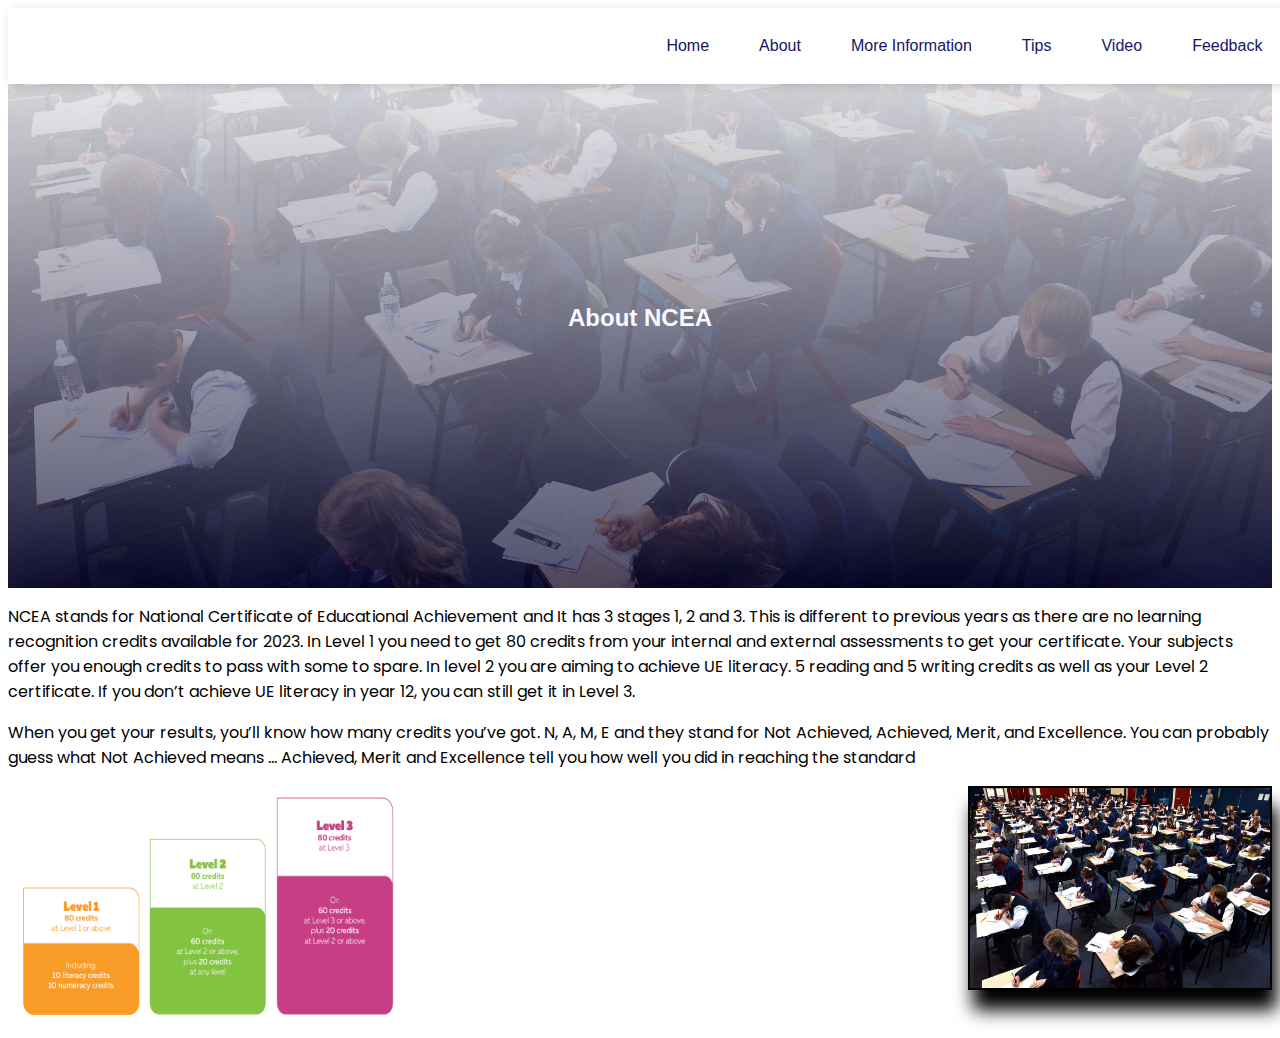
==== about.html @ 82cd00ea "Add files via upload" ====
<!DOCTYPE html>
<html lang="en">
<head>
    <meta charset="UTF-8">
    <meta http-equiv="X-UA-Compatible" content="IE=edge">
    <meta name="viewport" content="width=device-width, initial-scale=1.0">
    <title>About</title>

    <link rel="stylesheet" href="style.css">
    <link rel="preconnect" href="https://fonts.googleapis.com">
<link rel="preconnect" href="https://fonts.gstatic.com" crossorigin>
<link href="https://fonts.googleapis.com/css2?family=Open+Sans&family=Poppins:ital,wght@0,200;0,300;1,200&display=swap" rel="stylesheet">

</head>

<body>
    <nav>
        <img src="NCEA logo.png" alt="">
         <div class="navigation">
        <ul>
            <li><a href="index.html">Home</a></li>
            <li><a href="#">About</a></li>
            <li><a href="more info.html">More Information</a></li>
            <li><a href="tips.html">Tips</a></li>
            <li><a href="video.html">Video</a></li>
            <li><a href="database.html">Feedback</a></li>
           
        </ul>
         </div>
    </nav>
     
    <!--About-->
    <section id="About-home">
    <h2>About NCEA</h2>
    </section>
    

        <p>NCEA stands for National Certificate of Educational Achievement and It has 3 stages 1, 2 and 3. This is different to previous years as there are no learning recognition credits available for 2023.
            In Level 1 you need to get 80 credits from your internal and external assessments to get your certificate.
            Your subjects offer you enough credits to pass with some to spare. In level 2 you are aiming to achieve UE literacy. 5 reading and 5 writing credits as well as your Level 2 certificate. If you don’t achieve UE literacy in year 12, you can still get it in Level 3.</p>
            <p>When you get your results, you’ll know how many credits you’ve got. N, A, M, E and they stand for Not Achieved, Achieved, Merit, and Excellence.  You can probably guess what Not Achieved means … Achieved, Merit and Excellence tell you how well you did in reaching the standard
            </p>
    </div>
</div>


        <img class="Studying-about"src="Studying.jpg" alt="about image" height="240" width="400"> 
        <img class="What is NCEA-about"src="What is NCEA.jpg" alt="about image" height="240" width="400">
---- style.css ----
nav{
    position: absolute;
    width: 90%;
    background-color: #fff;
    display: flex;
    flex-direction: row;
    justify-content: space-between;
    align-items: center;
    padding: 1vw 8vw;
    box-shadow: 2px 2px 10px rgba(0, 0, 0, 0.15);
}

nav img{
    width: 90px;
    cursor: pointer;

}

nav .navigation ul{
    display: flex;
    justify-content: flex-end;
    align-items:center;
}

nav .navigation ul li {
    list-style: none;
    margin-left: 50px;
}

nav .navigation ul li a {
    text-decoration: none;
    color:rgb( 21, 21, 100);
    font-size: 16px;
    font-weight: 500;
    font-family: 'Trebuchet MS', 'Lucida Sans Unicode', 'Lucida Grande', 'Lucida Sans', Arial, sans-serif;
    transition: 0.3s ease;
}

nav .navigation ul li a:active,
nav .navigation ul li a:hover{
    color:#FDC93B ;
}

#home{
    background-image: linear-gradient(rgba(9, 5, 54, 0.3), rgba(5,4,46,0.7)),url("NCEA\ image\ 2.jpeg");
    width: 100%;
    height: 100vh;
    background-size: cover;
    background-position: center;
    display: flex;
    flex-direction: column;
    justify-content: center;
    align-items: center;
    text-align: center;
    font-family: system-ui, -apple-system, BlinkMacSystemFont, 'Segoe UI', Roboto, Oxygen, Ubuntu, Cantarell, 'Open Sans', 'Helvetica Neue', sans-serif;
    padding-top: 40px;
}

#home h2{
    color: #fff;
    font-size: 2.2rem;
    letter-spacing: 1px;

}

#home p{
    width: 50%;
    color: #fff;
    font-size: 0.9rem;
    line-height: 25px;
}

#home a{
    text-decoration: none;
    font-size: 0.9rem;
    padding: 13px 35px;
    background-color: #fff;
    font-weight: 600;
}

#home a.blue{
    color: #fff;
    background:rgb(38, 0, 82);
    transition: 0.3s ease;
}

#home a.blue:hover{
    color:rgb( 21, 21, 100);
    background: #fff;
}

#home a.yellow{
    color: #fff;
    background:#2075d1;
    transition: 0.3s ease;
}

#home a.yellow:hover{
    color:rgb( 21, 21, 100);
    background: #fff;
}


#features{
    padding: 5vw 8vw 0 8vw;
    text-align: center;
}

#features .fea-base{
    display: grid;
    grid-template-columns: repeat(auto-fit, minmax(320px, 1fr));
    grid-gap: 1rem;
    margin-top: 50px;
}

#features .fea-box{
    background: #F9F9FF;
    text-align: start;
}

#features .fea-box i{
    font-size: 2.3rem;
    color: rgb(44, 44, 80);
}

#features .fea-box h3{
    font-size: 1.2rem;
    font-weight: 600;
    color: rgb(46, 46, 59);
    padding: 13px 0 7px 0;
}

#features .fea-box p{
    font-size: 1rem;
    font-weight: 400;
    color: rgb(70, 70, 87);
}

#About-home{
    background-image: linear-gradient(rgba(255, 255, 255, 0.938), rgba(5,4,46,0.7)),url("Studying.jpg");
    width: 100%;
    height: 60vh;
    background-size: cover;
    background-position: center;
    display: flex;
    flex-direction: column;
    justify-content: center;
    align-items: center;
    text-align: center;
    font-family: 'Segoe UI', Tahoma, Geneva, Verdana, sans-serif;
    padding-top: 40px;
    color: #F9F9FF;
}

p{
    font-family: 'Agdasima', sans-serif;
    font-family: 'Open Sans', sans-serif;
    font-family: 'Poppins', sans-serif;
    size: 40%;
 }



#About-home p{
    text-align: start;
    font-family: sans-serif;
    text-align: center;
    font-size: 5.5rem;

}

.Studying-about{
   width: 300px;
   height: 200px;
   margin-left: 20px;
   border: 2px solid;
   box-shadow: 5px 20px 17px;
   float: right;
}


#About-Info{
    background-image: linear-gradient(rgba(218, 218, 219, 0.3), rgba(5,4,46,0.7)),url("more\ info\ image.jpg");
    width: 100%;
    height: 100vh;
    background-size: cover;
    background-position: center;
    display: flex;
    flex-direction: column;
    justify-content: center;
    align-items: center;
    text-align: center;
    font-family: 'Segoe UI', Tahoma, Geneva, Verdana, sans-serif;
    padding-top: 40px; 
    color: #F9F9FF;
}


.What is NCEA-about{
    width: 300px;
    height: 200px;
    margin-left: 20px;
    border: 2px solid;
    box-shadow: 5px 20px 17px;
    float: left; 
}

p{
    font-family: 'Agdasima', sans-serif;
    font-family: 'Open Sans', sans-serif;
    font-family: 'Poppins', sans-serif;
    size: 45%;
 }


 #About-tips{
    background-image: linear-gradient(rgba(231, 231, 231, 0.815), rgba(5,4,46,0.7)),url("Tips\ background.jpg");
    width: 100%;
    height: 100vh;
    background-size: cover;
    background-position: center;
    display: flex;
    flex-direction: column;
    justify-content: center;
    align-items: center;
    text-align: center;
    font-family: 'Segoe UI', Tahoma, Geneva, Verdana, sans-serif;
    padding-top: 40px; 
    color: white;
 }

 p{
    font-family: 'Agdasima', sans-serif;
    font-family: 'Open Sans', sans-serif;
    font-family: 'Poppins', sans-serif;
    size: 40%;
 }
 
 .Keep calm-tips{
    float: right;
    margin-right: 10px;
  }

 #myImage{
  width: 30%;
  height: 40%;
 }





 #About-Video{
    background-image: linear-gradient(rgba(231, 231, 231, 0.815), rgba(5,4,46,0.7)),url("NCEA\ works.avif");
    width: 100%;
    height: 100vh;
    background-size: cover;
    background-position: cover;
    display: flex;
    flex-direction: column;
    justify-content: center;
    align-items: center;
    text-align: center;
    font-family: 'Segoe UI', Tahoma, Geneva, Verdana, sans-serif;
    padding-top: 40px; 
    color: #F9F9FF;
 }

 #video {
    width: 100%;
    max-width: 500px;
  }

  #About-Database{
    background-image: linear-gradient(rgba(231, 231, 231, 0.815), rgba(5,4,46,0.7)),url("Feedbackimage.jpg");
    width: 100%;
    height: 100vh;
    background-size: cover;
    background-position: cover;
    display: flex;
    flex-direction: column;
    justify-content: center;
    align-items: center;
    text-align: center;
    font-family: 'Segoe UI', Tahoma, Geneva, Verdana, sans-serif;
    padding-top: 40px; 
    color: #F9F9FF;
    font-family: Cambria, Cochin, Georgia, Times, 'Times New Roman', serif;
    background-color: #ece6e3;
  }
  .aligned-text{
    float: left;;
  }

  
#enterFeedback {
    display: block;
    margin: auto;
    border: 3px solid rgb(0, 0, 0);
    width: 50%;
    height: 50px;
    padding: 20px;
    font-size: 14px;
    line-height: 0.1;
  
}
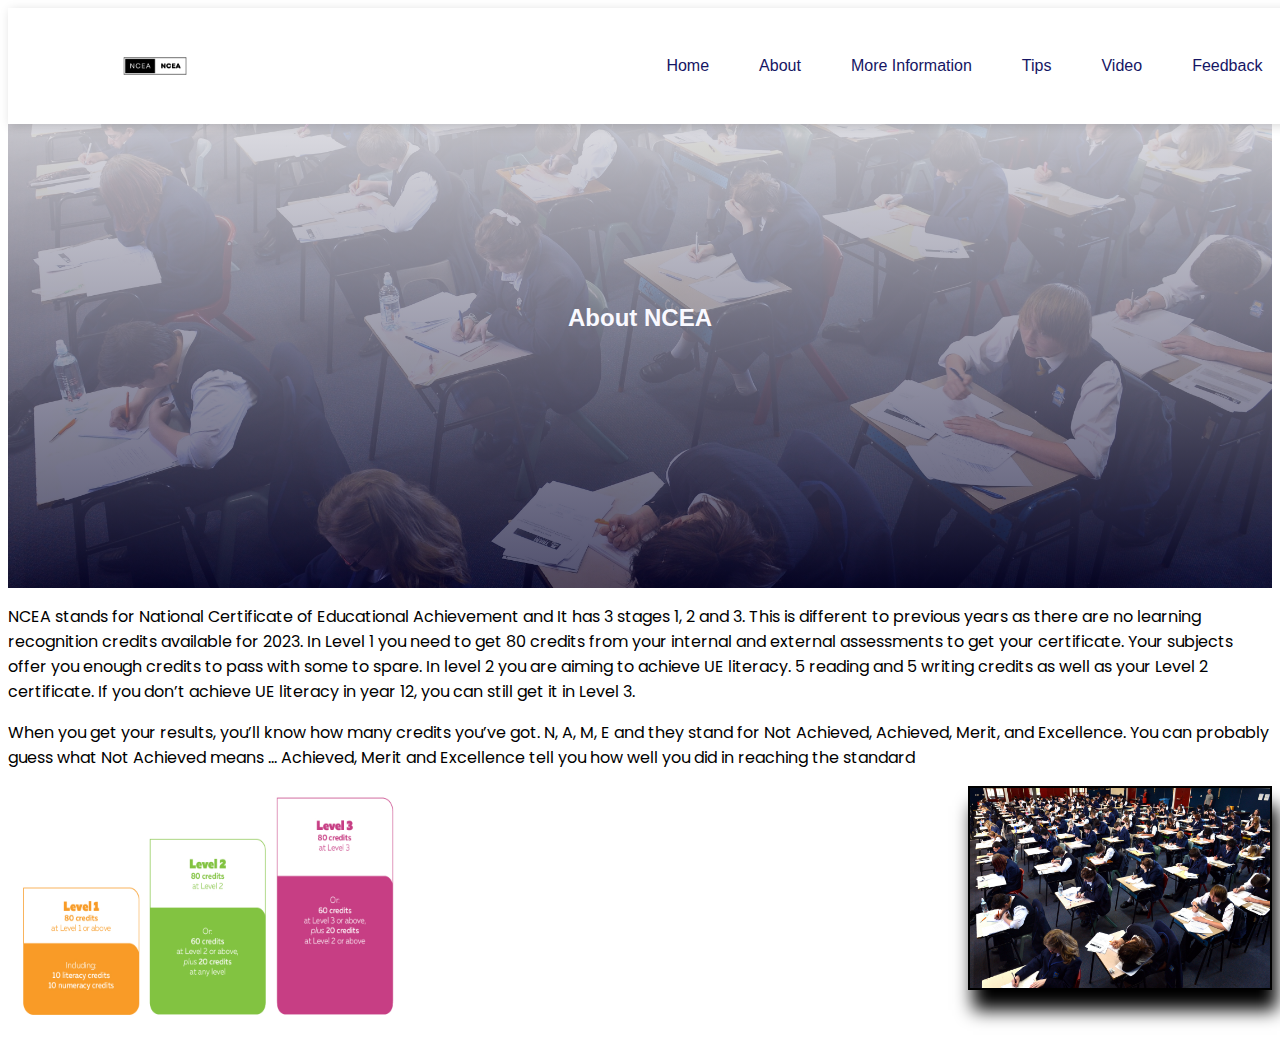
==== commit 2f0753a6: "Update about.html" ====
--- a/about.html
+++ b/about.html
@@ -15,7 +15,7 @@
 
 <body>
     <nav>
-        <img src="NCEA logo.png" alt="">
+        <img src="ncealogo.png" alt="">
          <div class="navigation">
         <ul>
             <li><a href="index.html">Home</a></li>
@@ -52,4 +52,4 @@
     
 
    
-    +    
